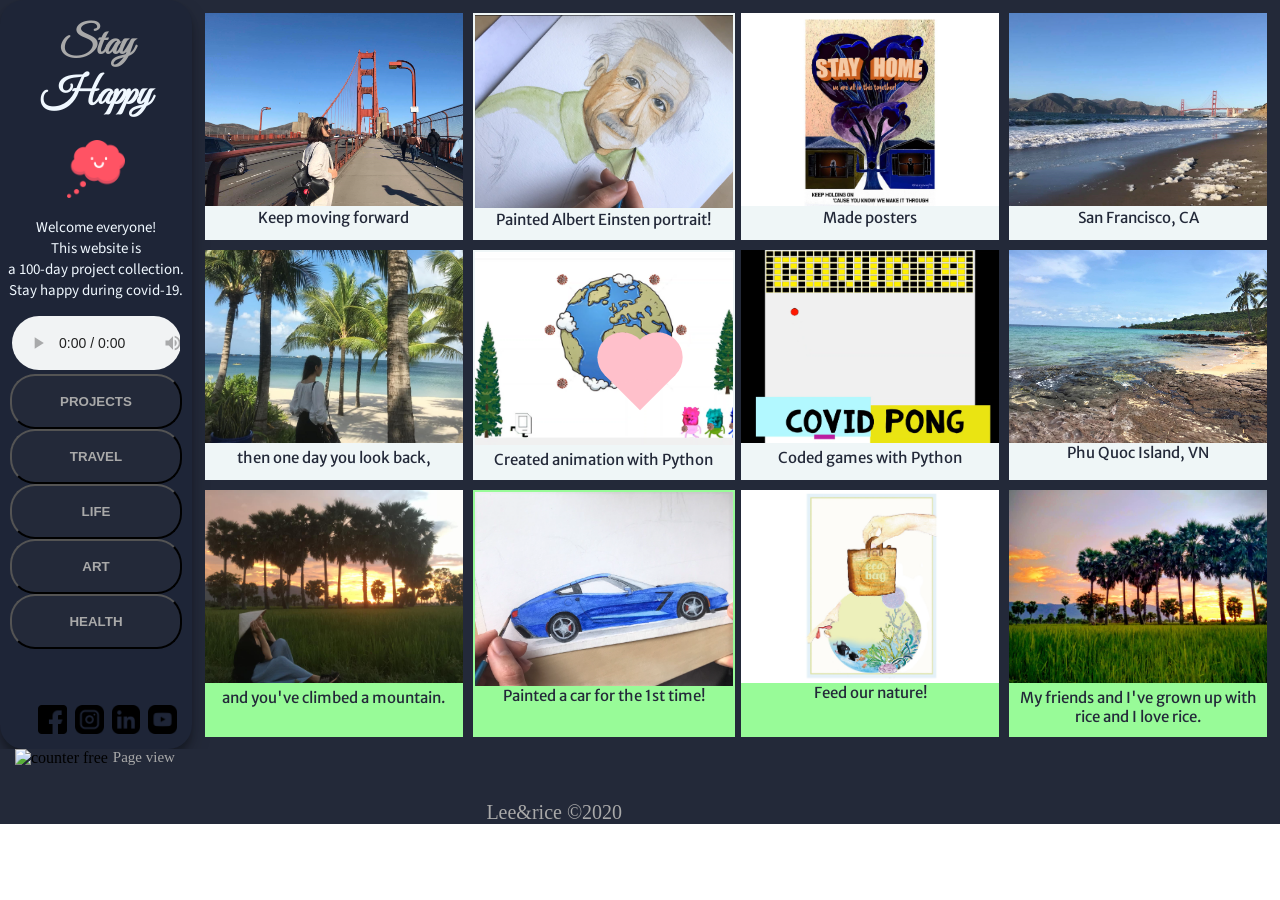
==== stayhappy.html @ 395dbab0 "update" ====
<!DOCTYPE html>
<html lang="en">
<main id="main">
   <head>
   <title>Lee.Rice</title>
   <style>
       html, body {margin: 0px; background-size: cover;}
    </style>
    <link rel="stylesheet" media='screen and (min-width: 768px)' href="stylesheet.css">
    <meta name="viewport" content="initial-scale=1">
    </head>
    <!-- NAVIGATION -->
     <nav id="main-navigation" style="border-color: black; display: inline-block; height: inherit; border-radius: 24px; background-color: #1e2537; box-shadow: 0 10px 20px rgba(0,0,0,0.19), 0 6px 6px rgba(0,0,0,0.23);">
    <!--NAME-->
       <header class="nav-link" style="margin: 20px; font-family: 'Great Vibes', cursive; font-size: 40px; text-align: center;"><strong style="color: darkgray;">Stay</strong><strong style="color: aliceblue;"> Happy</strong></header>
    <!--LOGO-->
       <div style="display: inline-block; box-shadow: darkgray; position: relative; margin: inherit; text-align: center;">
       <img src="images/think.png" alt="logo" style="height: 30%; width: 30%;" >
         </div>
     <div class="heart">
     </div>
      <p id="hi" style="width: inherit; color: aliceblue; font-family: 'Source Sans Pro', sans-serif; text-align: center; font-size: 15px;">
           Welcome everyone!<br/>
           This website is<br/> a 100-day project collection.<br/>
           Stay happy during covid-19.
       </p>
    <!--Intro audio-->
        <audio id="Intro" controls style="position: relative; text-align: center; margin: inherit; width: 88%; height: 6vh;">
        <source src="audio/Intro.m4a" type="audio/mpeg" />
        </audio>
    <!--Nav link-->
        <a class="nav-link"><button style="line-height: inherit; position: relative; width: 90%; height: inherit; border-radius: 25px; background-color:#232939; color: darkgray; padding: 2vh;"><strong>PROJECTS</strong></button></a><br/>
        <a class="nav-link" href="travel/main.html" style="padding-bottom: 5vh;"> <button id="submit" style="line-height: inherit; position: relative; width: 90%; height: inherit; border-radius: 25px; background-color: #232939; color:darkgray; padding: 2vh;"><strong>TRAVEL</strong></button></a><br/>
        <a class="nav-link"><button id="submit" type="submit" style="line-height: inherit; position: relative; width: 90%; height: inherit; border-radius: 25px; background-color: #232939; color:darkgray; padding: 2vh;" href="life/main.html"><strong>LIFE</strong></button></a><br/>
        <a class="nav-link"><button id="submit" type="submit" style="line-height: inherit; position: relative; width: 90%; height: inherit; border-radius: 25px; background-color: #232939; color:darkgray; padding: 2vh;"  href="art/main.html"><strong>ART</strong> </button></a><br/>
        <a class="nav-link"><button id="submit" type="submit" style="line-height: inherit;  position: relative; width: 90%; height: inherit; border-radius: 25px; background-color: #232939; color:darkgray; padding: 2vh;"  href="health/main.html"><strong>HEALTH</strong></button></a>
    <!--CONTACT-->
         <div style="margin:6%; padding-top: 5vh; display: inline-block; box-shadow: darkgray; text-align: center; width: inherit;">
             <a target="_blank" href="https://www.facebook.com/lee.rice.handmade/" style="color: rebeccapurple; width: 10%; height: 10%;"><img src="images/facebook.b.png"  style="style: inline-block; height: 15%; width:15%;"></a>
             <a target="_blank" href="https://www.instagram.com/lee.rice_art/?hl=vi" style="color: rebeccapurple;"><img src="images/instagram-sketched.png" style="style: inline-block; height: 15%; width: 15%;"></a>
             <a target="_blank" href="https://www.linkedin.com/in/zoom-lee-215592175/" style="color: rebeccapurple;"><img src="images/linkedin.b.png" style="style: inline-block; height: 15%; width: 15%;"></a>
            <a target="_blank" href="https://www.youtube.com/channel/UCiT66aj2Zh_GOyhYuud0Iog?view_as=subscriber" style="color: rebeccapurple;"><img src="images/youtube.b.png" style="style: inline-block; height: 15%; width: 15%;"></a>
         </div>
     </nav>
     <!-- BODY -->
    <body id="body" style="position: relative;">
       <div id="container" class="container">
        <div class="box"><img src="images/Goldengatewalk.jpg" alt="Golden Gate Bridge" style="display: block; max-width: 100%; max-height: inherit;"><p style="position: inherit; margin: inherit; width: inherit; color:#232939; font-family: 'Merriweather Sans', sans-serif; text-align: center; font-size: 15px; padding-top: 2px; margin: 0;">Keep moving forward</p></div>
        <a target="_blank" href="https://youtu.be/rUi22Pc1XIo" class="box"><img src="images/AlbertEinsten.jpg" style="display: block; max-width: 100%; max-height: inherit;"><p style="position: inherit; margin: inherit; width: inherit; color:#232939; font-family: 'Merriweather Sans', sans-serif; text-align: center; font-size: 15px; padding-top: 2px; margin: 0;">Painted Albert Einsten portrait!</p></a>
        <div class="box"><img src="images/poster.jpg" style="display: block; max-width: 100%; max-height: inherit;"><p style="position: inherit; margin: inherit; width: inherit; color:#232939; font-family: 'Merriweather Sans', sans-serif; text-align: center; font-size: 15px; padding-top: 2px; margin: 0;"> Made posters</p></div> 
        <div class="box"><img src="images/bakerbeach.jpg" style="display: block; max-width: 100%; max-height: inherit;"><p style="position: inherit; margin: inherit; width: inherit; color:#232939; font-family: 'Merriweather Sans', sans-serif; text-align: center; font-size: 15px; padding-top: 2px; margin: 0;">San Francisco, CA</p></div>
        <div class="box"><img src="images/khembeach_pq.jpg" style="display: block; max-width: 100%; max-height: inherit;"><p style="width: inherit; margin: inherit; position: relative; color: #232939; font-family: 'Merriweather Sans', sans-serif; text-align: center; font-size: 15px; align-self: center; padding-top: 5px;  margin: 0;">then one day you look back,</p></div>
        <a target="_blank" href="https://youtu.be/aUBgowPmmDw" class="box"><img src="images/karelcomeshome.png" style="display: block; max-width: 100%; max-height: inherit;"><p style="width: inherit; margin: inherit; position: relative; color: #232939; font-family: 'Merriweather Sans', sans-serif; text-align: center; font-size: 15px; align-self: center; padding-top: 5px;  margin: 0;">Created animation with Python</p></a>
        <div class="box" target="_blank" href="https://youtu.be/oLEBfZCKDmo"><img src="images/covidpong.png" style="display: block; max-width: 100%; max-height: inherit;"><p style="width: inherit; margin: inherit; position: relative; color: #232939; font-family: 'Merriweather Sans', sans-serif; text-align: center; font-size: 15px; align-self: center; padding-top: 5px;  margin: 0;">Coded games with Python</p></div>
        <div class="box"><img src="images/Phuquocisland.jpg" style="display: block; max-width: 100%; max-height: inherit;"><p style="width: inherit; position: relative; color: #232939; font-family: 'Merriweather Sans', sans-serif; text-align: center; font-size: 15px;  margin: 0;">Phu Quoc Island, VN</p></div>
        <div class="box" style="background:PaleGreen;"><img src="images/angiang.jpg" style="display: block; max-width: 100%; max-height: inherit;"><p style="width: inherit; margin: inherit; position: relative; color: #232939; font-family: 'Merriweather Sans', sans-serif; text-align: center; font-size: 15px; align-self: center; padding-top: 5px;  margin: 0;">and you've climbed a mountain.</p></div>
        <a target="_blank" href="https://www.youtube.com/watch?v=Fpcja3HKw9U" class="box" style="background:PaleGreen;"><img src="images/cardrawing.PNG" style="display: block; max-width: 100%; max-height: inherit;"><p style="width: inherit; margin: inherit; position: relative; color: #232939; font-family: 'Merriweather Sans', sans-serif; text-align: center; font-size: 15px;  margin: 0;">Painted a car for the 1st time! </p></a>
        <div class="box" style="background:PaleGreen; align-items: center;"><img src="images/poster2.jpg" alt="feed our nature" style="display: block; max-width: 100%; max-height: inherit;"><p style="width: inherit; margin: inherit; position: relative; color: #232939; font-family: 'Merriweather Sans', sans-serif; text-align: center; font-size: 15px;  margin: 0;">Feed our nature!</p></div>
        <div class="box" style="background:PaleGreen;"><img src="images/vietnam.jpg" alt="rice field" style="display: block; max-width: 100%; max-height: inherit;"><p style="width: inherit; margin: inherit; position: relative; color: #232939; font-family: 'Merriweather Sans', sans-serif; text-align: center; font-size: 15px; padding-top: 5px;  margin: 0;">My friends and I've grown up with rice and I love rice.</p></div>
        </div>
    </body>
    </main>
 <!-- FOOTER -->
    <footer>
    <div  id="page-footer" style="align-self: end; position: relative; background-color: #232939; width: auto;">
      <div style="display: flex;"><img src="https://hitwebcounter.com/counter/counter.php?page=7444217&style=0038&nbdigits=5&type=page&initCount=0" title="Web Counter" Alt="counter free" border="0" style="position: inherit; margin-left: 15px; height: 18px;">            
       <p style="position: relative; color: darkgray; margin-top: inherit; margin-left: 5px; font-size: 15px;"> Page view</p>
       </div>
       <div style="margin: inherit; position: relative;"><p style="color: darkgray;margin-left: 38%; text-align:justify-all;">Lee&rice &copy;2020</p></div>
        <!-- hitwebcounter Code START -->
<footer class="LayoutBottom">
---- stylesheet.css ----
@import url('https://fonts.googleapis.com/css2?family=Pinyon+Script&display=swap');
@import url('https://fonts.googleapis.com/css2?family=Great+Vibes&display=swap');
@import url('https://fonts.googleapis.com/css2?family=Poppins:wght@100&display=swap');
@import url('https://fonts.googleapis.com/css2?family=Poppins:wght@100&family=Quicksand:wght@300&display=swap');
@import url('https://fonts.googleapis.com/css2?family=Merriweather+Sans:ital,wght@1,300&family=Poppins:wght@100&family=Quicksand:wght@300&display=swap');
@import url('https://fonts.googleapis.com/css2?family=Source+Sans+Pro:wght@200&display=swap');

@media only screen{main{margin:0px; display: flex; background-color: #232939;} #main-navigation{width:15vw; height: 97vh; text-align: center;}}
#main{background-color: #232939; 
    width: 100%; height: 100%; 
    position:inherit; display: flex;
    margin: 0px;
    text-align: center;}
/* MAIN NAVIGATION */

header #main-navigation .nav-link {
    /* The display CSS property defines the display type of an element */
    display: inline-block; position: relative;
    text-align: left;
    font-family: 'Source Sans Pro', sans-serif;}
a {width: 100%;
    padding: 2px;
    text-decoration: none;
    text-align: center;}
a :hover {
    color: white;
    text-decoration: none;
    font-size: 20px;
    transform: scale(1.1);}

.heart { 
    position: absolute; 
    margin: auto; 
    top: 0; 
    right: 0; 
    bottom: 0; 
    left: 0; 
    background-color: pink; 
    height: 50px; 
    width: 50px; 
    transform:rotate(-45deg) ; 
  } 
  .heart::after { 
    background-color: pink; 
    content: ""; 
    border-radius: 50%; 
    position: absolute; 
    width: 50px; 
    height: 50px; 
    top: 0px; 
    left: 25px; 
  } 
  .heart::before { 
    content: ""; 
    background-color: pink; 
    border-radius: 50%; 
    position: absolute; 
    width: 50px; 
    height: 50px; 
    top: -25px; 
    left: 0px; 
  }

.heat :hover{
    background: red;
}
p { 
    font-size: 20px; 
  } 
.box{background: #eff6f7;
    width: inherit;
    align-items: center;
    padding-bottom: 0.8vw;}

/*===mobile responsive===*/
body .container{
    width: 100%;  
    display: grid; 
    grid-template-columns: repeat(4, 1fr); grid-auto-rows: repeat(3, 1fr); grid-gap: 0.8vw; padding: 1vw;
    /*width: 100%; 
    display:inline-block; 
    position: inherit;
    padding: 1vw;}*/
    /*width: 100%; 
    display:grid;
    grid-template-columns: 1;
    grid-auto-rows: repeat(9,1fr);
    grid-gap: 0.8vw;
    padding: 1vw;}*/
/*===for desktop===*/
@media screen and (min-width: 768px){body.container{
    width: 85%;  
    display: grid; 
    grid-template-columns: repeat(4, 1fr); grid-auto-rows: repeat(3, 1fr); grid-gap: 0.8vw; padding: 1vw; }
    #main-navigation{width: 15%;
        height: 97vh; text-align: center;}
    }
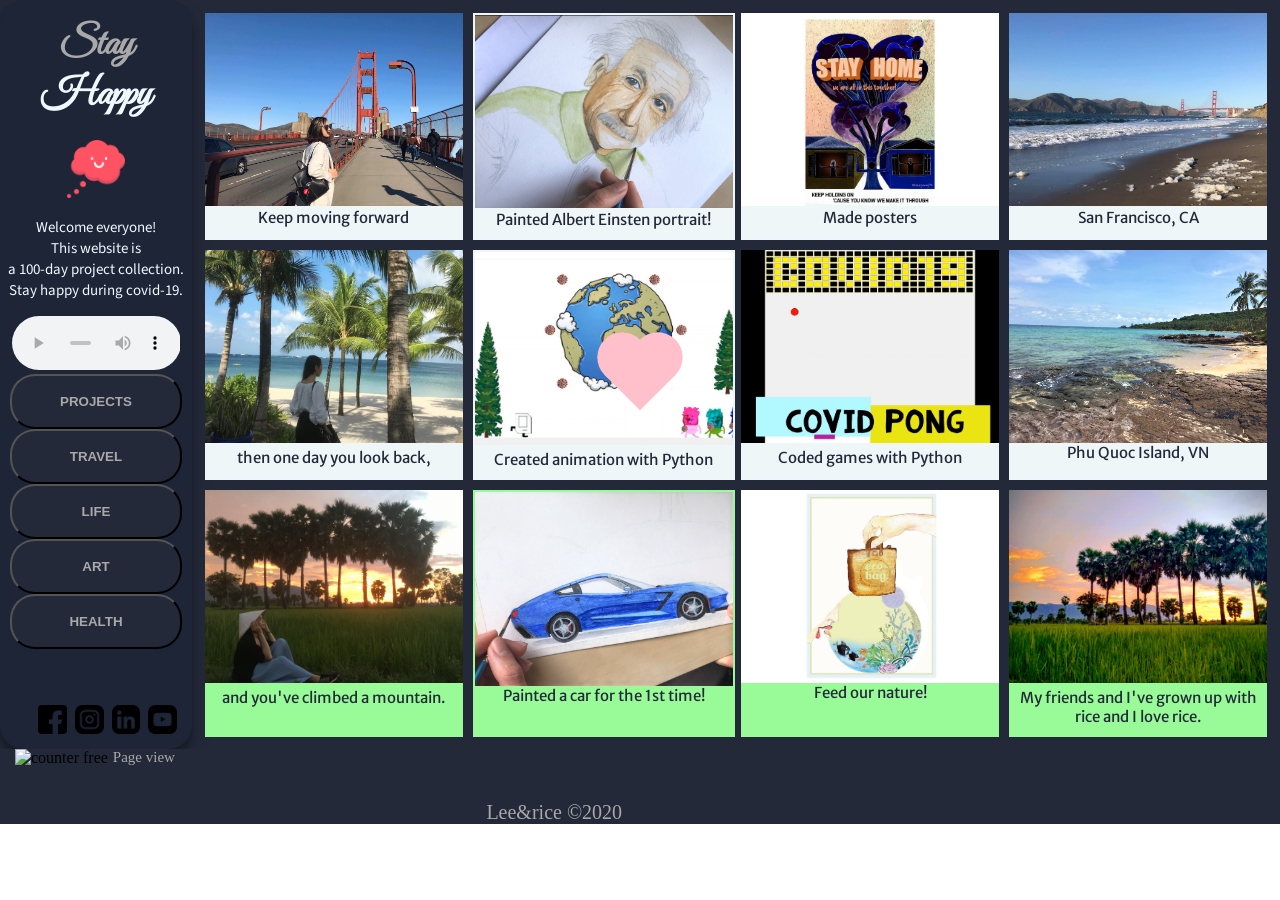
==== commit 25d4ae81: "Update stayhappy.html" ====
--- a/stayhappy.html
+++ b/stayhappy.html
@@ -2,7 +2,7 @@
 <html lang="en">
 <main id="main">
    <head>
-   <title>Lee.Rice</title>
+   <title>stay happy</title>
    <style>
        html, body {margin: 0px; background-size: cover;}
     </style>
